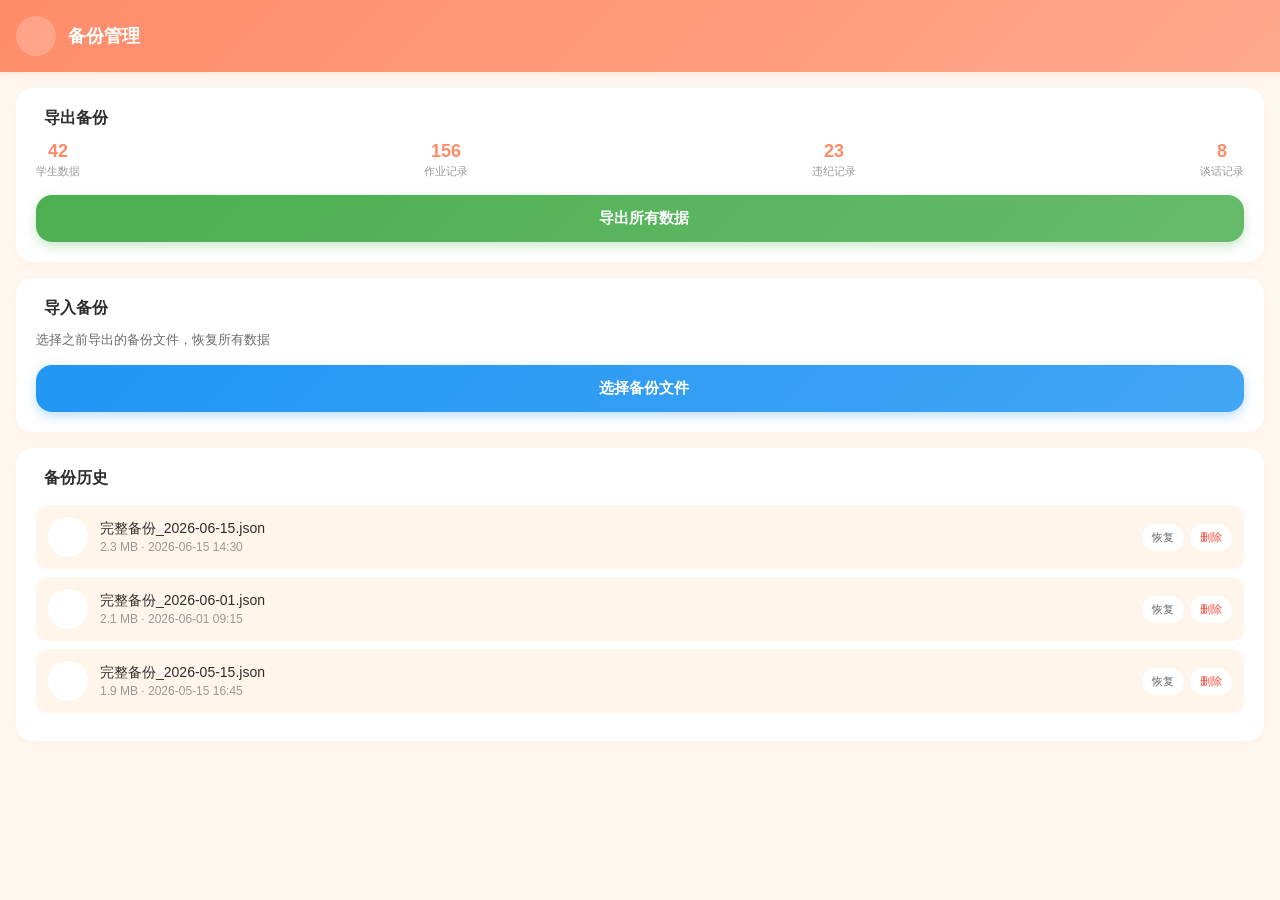
==== backup.html @ 22a463e9 "班级助手初始版本 - 温暖橙黄风格" ====
<!DOCTYPE html>
<html lang="zh-CN">
<head>
  <meta charset="UTF-8">
  <meta name="viewport" content="width=device-width, initial-scale=1.0, maximum-scale=1.0, user-scalable=no">
  <title>班级助手 - 备份管理</title>
  <script src="https://lf-code-agent.coze.cn/obj/x-ai-cn/cdn/lucide/lucide-1.11.0.min.js"></script>
  <style>
    * { margin: 0; padding: 0; box-sizing: border-box; }
    :root {
      --primary: #FF8C69; --primary-light: #FFA88C;
      --bg: #FFF8F0; --bg-card: #FFFFFF; --bg-cream: #FFF5EB;
      --text-primary: #2D2D2D; --text-secondary: #6B6B6B; --text-muted: #999999;
      --border: #FFE8D6; --success: #4CAF50; --warning: #FF9800; --error: #F44336;
      --info: #2196F3; --shadow: 0 2px 12px rgba(255, 140, 105, 0.08);
      --radius: 16px; --radius-sm: 12px;
    }
    body {
      font-family: -apple-system, BlinkMacSystemFont, "Segoe UI", Roboto, sans-serif;
      background: var(--bg); color: var(--text-primary); min-height: 100vh; padding-bottom: 80px;
    }
    .header {
      position: sticky; top: 0; z-index: 100;
      background: linear-gradient(135deg, var(--primary) 0%, var(--primary-light) 100%);
      padding: 16px; display: flex; align-items: center; justify-content: space-between;
      box-shadow: 0 2px 8px rgba(255, 140, 105, 0.2);
    }
    .header-left { display: flex; align-items: center; gap: 12px; }
    .back-btn {
      width: 40px; height: 40px; border-radius: 50%;
      background: rgba(255, 255, 255, 0.2); border: none;
      color: white; display: flex; align-items: center; justify-content: center; cursor: pointer;
    }
    .header-title { color: white; font-size: 18px; font-weight: 600; }
    .content { padding: 16px; }
    .backup-card {
      background: var(--bg-card); border-radius: var(--radius);
      padding: 20px; margin-bottom: 16px; box-shadow: var(--shadow);
    }
    .card-title { font-size: 16px; font-weight: 600; margin-bottom: 12px; display: flex; align-items: center; gap: 8px; }
    .backup-info { display: flex; align-items: center; justify-content: space-between; margin-bottom: 16px; }
    .info-item { text-align: center; }
    .info-value { font-size: 18px; font-weight: 700; color: var(--primary); }
    .info-label { font-size: 11px; color: var(--text-muted); margin-top: 2px; }
    .btn-backup {
      width: 100%; padding: 14px; border: none; border-radius: var(--radius);
      font-size: 15px; font-weight: 600; cursor: pointer;
      display: flex; align-items: center; justify-content: center; gap: 8px;
    }
    .btn-export {
      background: linear-gradient(135deg, var(--success) 0%, #66BB6A 100%);
      color: white; box-shadow: 0 4px 12px rgba(76, 175, 80, 0.3);
    }
    .btn-import {
      background: linear-gradient(135deg, var(--info) 0%, #42A5F5 100%);
      color: white; box-shadow: 0 4px 12px rgba(33, 150, 243, 0.3);
    }
    .backup-list { margin-top: 16px; }
    .backup-item {
      display: flex; align-items: center; gap: 12px; padding: 12px;
      background: var(--bg-cream); border-radius: var(--radius-sm); margin-bottom: 8px;
    }
    .backup-icon {
      width: 40px; height: 40px; border-radius: 50%;
      background: var(--bg-card); display: flex; align-items: center; justify-content: center;
    }
    .backup-details { flex: 1; }
    .backup-name { font-size: 14px; font-weight: 500; }
    .backup-meta { font-size: 12px; color: var(--text-muted); margin-top: 2px; }
    .backup-actions { display: flex; gap: 6px; }
    .backup-btn {
      padding: 6px 10px; border: none; background: var(--bg-card);
      border-radius: 14px; font-size: 11px; color: var(--text-secondary); cursor: pointer;
    }
    .backup-btn.danger { color: var(--error); }
  </style>
</head>
<body>
  <header class="header">
    <div class="header-left">
      <button class="back-btn" onclick="history.back()">
        <i data-lucide="arrow-left" class="w-5 h-5"></i>
      </button>
      <div class="header-title">备份管理</div>
    </div>
  </header>

  <div class="content">
    <div class="backup-card">
      <div class="card-title">
        <i data-lucide="download" class="w-5 h-5" style="color: var(--success);"></i>
        导出备份
      </div>
      <div class="backup-info">
        <div class="info-item">
          <div class="info-value">42</div>
          <div class="info-label">学生数据</div>
        </div>
        <div class="info-item">
          <div class="info-value">156</div>
          <div class="info-label">作业记录</div>
        </div>
        <div class="info-item">
          <div class="info-value">23</div>
          <div class="info-label">违纪记录</div>
        </div>
        <div class="info-item">
          <div class="info-value">8</div>
          <div class="info-label">谈话记录</div>
        </div>
      </div>
      <button class="btn-backup btn-export" onclick="exportBackup()">
        <i data-lucide="download" class="w-5 h-5"></i>
        导出所有数据
      </button>
    </div>

    <div class="backup-card">
      <div class="card-title">
        <i data-lucide="upload" class="w-5 h-5" style="color: var(--info);"></i>
        导入备份
      </div>
      <p style="font-size: 13px; color: var(--text-secondary); margin-bottom: 16px;">
        选择之前导出的备份文件，恢复所有数据
      </p>
      <button class="btn-backup btn-import" onclick="importBackup()">
        <i data-lucide="upload" class="w-5 h-5"></i>
        选择备份文件
      </button>
    </div>

    <div class="backup-card">
      <div class="card-title">
        <i data-lucide="history" class="w-5 h-5" style="color: var(--primary);"></i>
        备份历史
      </div>
      <div class="backup-list">
        <div class="backup-item">
          <div class="backup-icon">
            <i data-lucide="file-archive" class="w-5 h-5" style="color: var(--success);"></i>
          </div>
          <div class="backup-details">
            <div class="backup-name">完整备份_2026-06-15.json</div>
            <div class="backup-meta">2.3 MB · 2026-06-15 14:30</div>
          </div>
          <div class="backup-actions">
            <button class="backup-btn">恢复</button>
            <button class="backup-btn danger">删除</button>
          </div>
        </div>
        <div class="backup-item">
          <div class="backup-icon">
            <i data-lucide="file-archive" class="w-5 h-5" style="color: var(--success);"></i>
          </div>
          <div class="backup-details">
            <div class="backup-name">完整备份_2026-06-01.json</div>
            <div class="backup-meta">2.1 MB · 2026-06-01 09:15</div>
          </div>
          <div class="backup-actions">
            <button class="backup-btn">恢复</button>
            <button class="backup-btn danger">删除</button>
          </div>
        </div>
        <div class="backup-item">
          <div class="backup-icon">
            <i data-lucide="file-archive" class="w-5 h-5" style="color: var(--success);"></i>
          </div>
          <div class="backup-details">
            <div class="backup-name">完整备份_2026-05-15.json</div>
            <div class="backup-meta">1.9 MB · 2026-05-15 16:45</div>
          </div>
          <div class="backup-actions">
            <button class="backup-btn">恢复</button>
            <button class="backup-btn danger">删除</button>
          </div>
        </div>
      </div>
    </div>
  </div>

  <script>
    lucide.createIcons();
    function exportBackup() { alert('导出备份功能：将数据保存为 JSON 文件'); }
    function importBackup() { alert('导入备份功能：选择 JSON 文件恢复数据'); }
  </script>
</body>
</html>
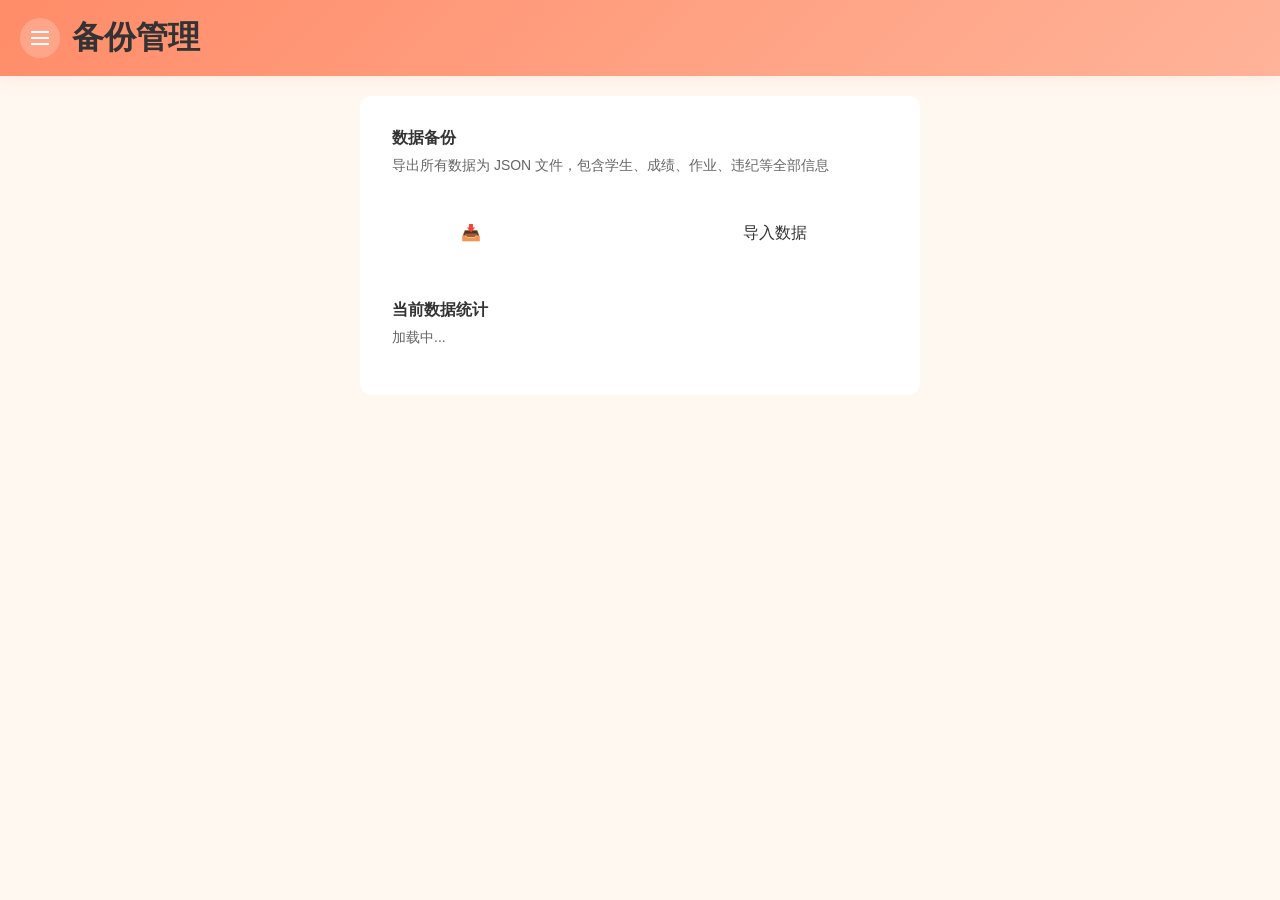
==== commit 184227cc: "实现所有功能模块：工作留痕、谈话记录、排座位、备份管理" ====
--- a/backup.html
+++ b/backup.html
@@ -2,186 +2,159 @@
 <html lang="zh-CN">
 <head>
   <meta charset="UTF-8">
-  <meta name="viewport" content="width=device-width, initial-scale=1.0, maximum-scale=1.0, user-scalable=no">
-  <title>班级助手 - 备份管理</title>
-  <script src="https://lf-code-agent.coze.cn/obj/x-ai-cn/cdn/lucide/lucide-1.11.0.min.js"></script>
+  <meta name="viewport" content="width=device-width, initial-scale=1.0">
+  <title>备份管理 - 班级助手</title>
+  <link rel="stylesheet" href="css/style.css">
   <style>
-    * { margin: 0; padding: 0; box-sizing: border-box; }
-    :root {
-      --primary: #FF8C69; --primary-light: #FFA88C;
-      --bg: #FFF8F0; --bg-card: #FFFFFF; --bg-cream: #FFF5EB;
-      --text-primary: #2D2D2D; --text-secondary: #6B6B6B; --text-muted: #999999;
-      --border: #FFE8D6; --success: #4CAF50; --warning: #FF9800; --error: #F44336;
-      --info: #2196F3; --shadow: 0 2px 12px rgba(255, 140, 105, 0.08);
-      --radius: 16px; --radius-sm: 12px;
-    }
-    body {
-      font-family: -apple-system, BlinkMacSystemFont, "Segoe UI", Roboto, sans-serif;
-      background: var(--bg); color: var(--text-primary); min-height: 100vh; padding-bottom: 80px;
-    }
-    .header {
-      position: sticky; top: 0; z-index: 100;
-      background: linear-gradient(135deg, var(--primary) 0%, var(--primary-light) 100%);
-      padding: 16px; display: flex; align-items: center; justify-content: space-between;
-      box-shadow: 0 2px 8px rgba(255, 140, 105, 0.2);
-    }
-    .header-left { display: flex; align-items: center; gap: 12px; }
-    .back-btn {
-      width: 40px; height: 40px; border-radius: 50%;
-      background: rgba(255, 255, 255, 0.2); border: none;
-      color: white; display: flex; align-items: center; justify-content: center; cursor: pointer;
-    }
-    .header-title { color: white; font-size: 18px; font-weight: 600; }
-    .content { padding: 16px; }
-    .backup-card {
-      background: var(--bg-card); border-radius: var(--radius);
-      padding: 20px; margin-bottom: 16px; box-shadow: var(--shadow);
-    }
-    .card-title { font-size: 16px; font-weight: 600; margin-bottom: 12px; display: flex; align-items: center; gap: 8px; }
-    .backup-info { display: flex; align-items: center; justify-content: space-between; margin-bottom: 16px; }
-    .info-item { text-align: center; }
-    .info-value { font-size: 18px; font-weight: 700; color: var(--primary); }
-    .info-label { font-size: 11px; color: var(--text-muted); margin-top: 2px; }
-    .btn-backup {
-      width: 100%; padding: 14px; border: none; border-radius: var(--radius);
-      font-size: 15px; font-weight: 600; cursor: pointer;
-      display: flex; align-items: center; justify-content: center; gap: 8px;
-    }
-    .btn-export {
-      background: linear-gradient(135deg, var(--success) 0%, #66BB6A 100%);
-      color: white; box-shadow: 0 4px 12px rgba(76, 175, 80, 0.3);
-    }
-    .btn-import {
-      background: linear-gradient(135deg, var(--info) 0%, #42A5F5 100%);
-      color: white; box-shadow: 0 4px 12px rgba(33, 150, 243, 0.3);
-    }
-    .backup-list { margin-top: 16px; }
-    .backup-item {
-      display: flex; align-items: center; gap: 12px; padding: 12px;
-      background: var(--bg-cream); border-radius: var(--radius-sm); margin-bottom: 8px;
-    }
-    .backup-icon {
-      width: 40px; height: 40px; border-radius: 50%;
-      background: var(--bg-card); display: flex; align-items: center; justify-content: center;
-    }
-    .backup-details { flex: 1; }
-    .backup-name { font-size: 14px; font-weight: 500; }
-    .backup-meta { font-size: 12px; color: var(--text-muted); margin-top: 2px; }
-    .backup-actions { display: flex; gap: 6px; }
-    .backup-btn {
-      padding: 6px 10px; border: none; background: var(--bg-card);
-      border-radius: 14px; font-size: 11px; color: var(--text-secondary); cursor: pointer;
-    }
-    .backup-btn.danger { color: var(--error); }
+    .backup-container { background: white; border-radius: 12px; padding: 16px; }
+    .backup-actions { display: flex; gap: 12px; margin-bottom: 24px; }
+    .backup-btn { flex: 1; padding: 16px; border: none; border-radius: 8px; font-size: 16px; cursor: pointer; transition: all 0.2s; }
+    .export-btn { background: var(--primary-color); color: white; }
+    .import-btn { background: var(--bg-color); color: var(--text-primary); }
+    .backup-btn:hover { transform: translateY(-2px); }
+    .backup-info { padding: 16px; background: var(--bg-color); border-radius: 8px; margin-bottom: 16px; }
+    .backup-info h4 { margin: 0 0 8px 0; color: var(--text-primary); }
+    .backup-info p { margin: 0; color: var(--text-secondary); font-size: 14px; }
   </style>
 </head>
 <body>
-  <header class="header">
-    <div class="header-left">
-      <button class="back-btn" onclick="history.back()">
-        <i data-lucide="arrow-left" class="w-5 h-5"></i>
-      </button>
-      <div class="header-title">备份管理</div>
-    </div>
-  </header>
-
-  <div class="content">
-    <div class="backup-card">
-      <div class="card-title">
-        <i data-lucide="download" class="w-5 h-5" style="color: var(--success);"></i>
-        导出备份
-      </div>
-      <div class="backup-info">
-        <div class="info-item">
-          <div class="info-value">42</div>
-          <div class="info-label">学生数据</div>
-        </div>
-        <div class="info-item">
-          <div class="info-value">156</div>
-          <div class="info-label">作业记录</div>
-        </div>
-        <div class="info-item">
-          <div class="info-value">23</div>
-          <div class="info-label">违纪记录</div>
-        </div>
-        <div class="info-item">
-          <div class="info-value">8</div>
-          <div class="info-label">谈话记录</div>
+  <div class="app">
+    <header class="app-header">
+      <div class="header-content">
+        <div class="header-left">
+          <button class="menu-btn" onclick="toggleSidebar()">
+            <svg width="24" height="24" viewBox="0 0 24 24" fill="none" stroke="currentColor" stroke-width="2">
+              <line x1="3" y1="12" x2="21" y2="12"></line>
+              <line x1="3" y1="6" x2="21" y2="6"></line>
+              <line x1="3" y1="18" x2="21" y2="18"></line>
+            </svg>
+          </button>
+          <h1 class="app-title">备份管理</h1>
         </div>
       </div>
-      <button class="btn-backup btn-export" onclick="exportBackup()">
-        <i data-lucide="download" class="w-5 h-5"></i>
-        导出所有数据
-      </button>
-    </div>
+    </header>
 
-    <div class="backup-card">
-      <div class="card-title">
-        <i data-lucide="upload" class="w-5 h-5" style="color: var(--info);"></i>
-        导入备份
+    <aside class="sidebar" id="sidebar">
+      <div class="sidebar-header">
+        <h2>班级助手</h2>
+        <p class="subtitle">绿茵校园·智慧班级</p>
       </div>
-      <p style="font-size: 13px; color: var(--text-secondary); margin-bottom: 16px;">
-        选择之前导出的备份文件，恢复所有数据
-      </p>
-      <button class="btn-backup btn-import" onclick="importBackup()">
-        <i data-lucide="upload" class="w-5 h-5"></i>
-        选择备份文件
-      </button>
-    </div>
-
-    <div class="backup-card">
-      <div class="card-title">
-        <i data-lucide="history" class="w-5 h-5" style="color: var(--primary);"></i>
-        备份历史
-      </div>
-      <div class="backup-list">
-        <div class="backup-item">
-          <div class="backup-icon">
-            <i data-lucide="file-archive" class="w-5 h-5" style="color: var(--success);"></i>
-          </div>
-          <div class="backup-details">
-            <div class="backup-name">完整备份_2026-06-15.json</div>
-            <div class="backup-meta">2.3 MB · 2026-06-15 14:30</div>
-          </div>
-          <div class="backup-actions">
-            <button class="backup-btn">恢复</button>
-            <button class="backup-btn danger">删除</button>
-          </div>
+      <nav class="sidebar-nav">
+        <div class="nav-section">
+          <div class="nav-title">主功能</div>
+          <a href="index.html" class="nav-item"><span class="nav-icon"></span><span>主页信息</span></a>
+          <a href="students.html" class="nav-item"><span class="nav-icon">👨‍🎓</span><span>学生管理</span></a>
+          <a href="grades.html" class="nav-item"><span class="nav-icon">📈</span><span>成绩分析</span></a>
+          <a href="discipline.html" class="nav-item"><span class="nav-icon">⚖️</span><span>违纪统计</span></a>
+          <a href="homework.html" class="nav-item"><span class="nav-icon">📚</span><span>作业管理</span></a>
+          <a href="leave.html" class="nav-item"><span class="nav-icon">🗓️</span><span>请销假</span></a>
         </div>
-        <div class="backup-item">
-          <div class="backup-icon">
-            <i data-lucide="file-archive" class="w-5 h-5" style="color: var(--success);"></i>
-          </div>
-          <div class="backup-details">
-            <div class="backup-name">完整备份_2026-06-01.json</div>
-            <div class="backup-meta">2.1 MB · 2026-06-01 09:15</div>
-          </div>
-          <div class="backup-actions">
-            <button class="backup-btn">恢复</button>
-            <button class="backup-btn danger">删除</button>
-          </div>
+        <div class="nav-section">
+          <div class="nav-title">教学记录</div>
+          <a href="worklog.html" class="nav-item"><span class="nav-icon">📝</span><span>工作留痕</span></a>
+          <a href="talks.html" class="nav-item"><span class="nav-icon">💬</span><span>谈话记录</span></a>
+          <a href="seating.html" class="nav-item"><span class="nav-icon">🪑</span><span>排座位</span></a>
         </div>
-        <div class="backup-item">
-          <div class="backup-icon">
-            <i data-lucide="file-archive" class="w-5 h-5" style="color: var(--success);"></i>
-          </div>
-          <div class="backup-details">
-            <div class="backup-name">完整备份_2026-05-15.json</div>
-            <div class="backup-meta">1.9 MB · 2026-05-15 16:45</div>
-          </div>
-          <div class="backup-actions">
-            <button class="backup-btn">恢复</button>
-            <button class="backup-btn danger">删除</button>
+        <div class="nav-section">
+          <div class="nav-title">AI 助手</div>
+          <a href="ai-prepare.html" class="nav-item"><span class="nav-icon"></span><span>智能备课</span></a>
+          <a href="ai-analysis.html" class="nav-item"><span class="nav-icon"></span><span>学情分析</span></a>
+          <a href="ai-comment.html" class="nav-item"><span class="nav-icon">✍️</span><span>评语生成</span></a>
+        </div>
+      </nav>
+      <div class="sidebar-footer">
+        <div class="teacher-info">
+          <div class="teacher-avatar" id="teacherAvatar">李</div>
+          <div>
+            <div class="teacher-name" id="teacherName">李老师</div>
+            <div class="teacher-role" id="teacherRole">班主任</div>
           </div>
         </div>
       </div>
-    </div>
+    </aside>
+
+    <div class="sidebar-overlay" id="sidebarOverlay" onclick="toggleSidebar()"></div>
+
+    <main class="main-content">
+      <div class="backup-container">
+        <div class="backup-info">
+          <h4>数据备份</h4>
+          <p>导出所有数据为 JSON 文件，包含学生、成绩、作业、违纪等全部信息</p>
+        </div>
+        
+        <div class="backup-actions">
+          <button class="backup-btn export-btn" onclick="exportData()">📥 导出数据</button>
+          <button class="backup-btn import-btn" onclick="importData()"> 导入数据</button>
+        </div>
+
+        <div class="backup-info">
+          <h4>当前数据统计</h4>
+          <p id="statsInfo">加载中...</p>
+        </div>
+      </div>
+    </main>
   </div>
 
+  <script src="js/data.js"></script>
   <script>
-    lucide.createIcons();
-    function exportBackup() { alert('导出备份功能：将数据保存为 JSON 文件'); }
-    function importBackup() { alert('导入备份功能：选择 JSON 文件恢复数据'); }
+    if (!classData.className || !classData.teacherName) {
+      window.location.href = 'setup.html';
+    }
+
+    function updatePage() {
+      document.getElementById('teacherName').textContent = (classData.teacherName || '老师') + '老师';
+      document.getElementById('teacherRole').textContent = classData.className || '班主任';
+      document.getElementById('teacherAvatar').textContent = (classData.teacherName || '老')[0];
+      
+      const stats = `学生：${classData.students.length} 人 | 成绩：${classData.grades.length} 条 | 作业：${classData.homework.length} 份 | 违纪：${classData.discipline.length} 条`;
+      document.getElementById('statsInfo').textContent = stats;
+    }
+
+    function exportData() {
+      const dataStr = JSON.stringify(classData, null, 2);
+      const blob = new Blob([dataStr], { type: 'application/json' });
+      const url = URL.createObjectURL(blob);
+      const a = document.createElement('a');
+      a.href = url;
+      a.download = `班级助手备份_${new Date().toISOString().split('T')[0]}.json`;
+      a.click();
+      URL.revokeObjectURL(url);
+      alert('数据已导出');
+    }
+
+    function importData() {
+      const input = document.createElement('input');
+      input.type = 'file';
+      input.accept = '.json';
+      input.onchange = (e) => {
+        const file = e.target.files[0];
+        if (!file) return;
+        
+        const reader = new FileReader();
+        reader.onload = (event) => {
+          try {
+            const data = JSON.parse(event.target.result);
+            if (confirm('导入数据将覆盖当前所有数据，确定继续？')) {
+              classData = data;
+              saveData();
+              alert('数据导入成功');
+              updatePage();
+            }
+          } catch (err) {
+            alert('导入失败：文件格式错误');
+          }
+        };
+        reader.readAsText(file);
+      };
+      input.click();
+    }
+
+    function toggleSidebar() {
+      document.getElementById('sidebar').classList.toggle('active');
+      document.getElementById('sidebarOverlay').classList.toggle('active');
+    }
+
+    updatePage();
   </script>
 </body>
 </html>
--- a/css/style.css
+++ b/css/style.css
@@ -0,0 +1,439 @@
+* {
+  margin: 0;
+  padding: 0;
+  box-sizing: border-box;
+}
+
+body {
+  font-family: -apple-system, BlinkMacSystemFont, 'Segoe UI', Roboto, 'Helvetica Neue', Arial, sans-serif;
+  background: var(--bg-primary);
+  color: var(--text-primary);
+  min-height: 100vh;
+}
+
+:root {
+  --primary: #FF8C69;
+  --primary-light: #FFB399;
+  --primary-dark: #E67350;
+  --bg-primary: #FFF8F0;
+  --bg-card: #FFFFFF;
+  --text-primary: #333333;
+  --text-secondary: #666666;
+  --text-muted: #999999;
+  --border: #FFE8D9;
+  --success: #5FB878;
+  --warning: #FFB347;
+  --danger: #FF6B6B;
+  --radius-sm: 8px;
+  --radius-md: 12px;
+  --radius-lg: 16px;
+  --radius-xl: 20px;
+  --shadow-sm: 0 2px 8px rgba(255, 140, 105, 0.08);
+  --shadow-md: 0 4px 16px rgba(255, 140, 105, 0.12);
+  --shadow-lg: 0 8px 32px rgba(255, 140, 105, 0.16);
+}
+
+.app {
+  min-height: 100vh;
+  position: relative;
+}
+
+.app-header {
+  background: linear-gradient(135deg, var(--primary) 0%, var(--primary-light) 100%);
+  padding: 16px 20px;
+  position: sticky;
+  top: 0;
+  z-index: 100;
+  box-shadow: var(--shadow-md);
+}
+
+.header-content {
+  display: flex;
+  justify-content: space-between;
+  align-items: center;
+}
+
+.header-left {
+  display: flex;
+  align-items: center;
+  gap: 12px;
+}
+
+.menu-btn {
+  width: 40px;
+  height: 40px;
+  border-radius: 50%;
+  background: rgba(255, 255, 255, 0.2);
+  border: none;
+  color: white;
+  display: flex;
+  align-items: center;
+  justify-content: center;
+  cursor: pointer;
+  transition: all 0.3s;
+}
+
+.menu-btn:hover {
+  background: rgba(255, 255, 255, 0.3);
+}
+
+.header-title {
+  color: white;
+  font-size: 18px;
+  font-weight: 600;
+}
+
+.header-subtitle {
+  color: rgba(255, 255, 255, 0.85);
+  font-size: 12px;
+  margin-top: 2px;
+}
+
+.header-right {
+  display: flex;
+  gap: 8px;
+}
+
+.header-btn {
+  width: 40px;
+  height: 40px;
+  border-radius: 50%;
+  background: rgba(255, 255, 255, 0.2);
+  border: none;
+  color: white;
+  display: flex;
+  align-items: center;
+  justify-content: center;
+  cursor: pointer;
+  transition: all 0.3s;
+}
+
+.header-btn:hover {
+  background: rgba(255, 255, 255, 0.3);
+}
+
+.sidebar-overlay {
+  position: fixed;
+  top: 0;
+  left: 0;
+  right: 0;
+  bottom: 0;
+  background: rgba(0, 0, 0, 0.5);
+  z-index: 200;
+  opacity: 0;
+  visibility: hidden;
+  transition: all 0.3s;
+}
+
+.sidebar-overlay.active {
+  opacity: 1;
+  visibility: visible;
+}
+
+.sidebar {
+  position: fixed;
+  top: 0;
+  left: -320px;
+  width: 300px;
+  height: 100%;
+  background: var(--bg-card);
+  z-index: 201;
+  transition: left 0.3s ease;
+  overflow-y: auto;
+}
+
+.sidebar.active {
+  left: 0;
+}
+
+.sidebar-header {
+  background: linear-gradient(135deg, var(--primary) 0%, var(--primary-light) 100%);
+  padding: 24px 20px;
+  color: white;
+}
+
+.sidebar-title {
+  font-size: 20px;
+  font-weight: 700;
+  margin-bottom: 4px;
+}
+
+.sidebar-subtitle {
+  font-size: 12px;
+  opacity: 0.9;
+  margin-bottom: 16px;
+}
+
+.class-selector {
+  background: rgba(255, 255, 255, 0.2);
+  border-radius: var(--radius-sm);
+  padding: 12px;
+  backdrop-filter: blur(10px);
+}
+
+.class-name {
+  font-size: 14px;
+  font-weight: 600;
+  margin-bottom: 4px;
+}
+
+.class-stats {
+  font-size: 12px;
+  opacity: 0.9;
+}
+
+.edit-btn {
+  width: 100%;
+  margin-top: 8px;
+  padding: 8px;
+  background: rgba(255, 255, 255, 0.3);
+  border: none;
+  border-radius: var(--radius-sm);
+  color: white;
+  font-size: 12px;
+  cursor: pointer;
+}
+
+.sidebar-nav {
+  padding: 16px 0;
+}
+
+.nav-section {
+  margin-bottom: 16px;
+}
+
+.nav-title {
+  padding: 8px 20px;
+  font-size: 12px;
+  color: var(--text-muted);
+  font-weight: 600;
+  text-transform: uppercase;
+}
+
+.nav-item {
+  display: flex;
+  align-items: center;
+  gap: 12px;
+  padding: 12px 20px;
+  color: var(--text-primary);
+  text-decoration: none;
+  transition: all 0.3s;
+}
+
+.nav-item:hover {
+  background: var(--bg-primary);
+}
+
+.nav-item.active {
+  background: linear-gradient(90deg, rgba(255, 140, 105, 0.1) 0%, transparent 100%);
+  color: var(--primary);
+  border-left: 3px solid var(--primary);
+}
+
+.nav-icon {
+  font-size: 18px;
+}
+
+.sidebar-footer {
+  padding: 20px;
+  border-top: 1px solid var(--border);
+}
+
+.teacher-info {
+  display: flex;
+  align-items: center;
+  gap: 12px;
+  margin-bottom: 16px;
+}
+
+.teacher-avatar {
+  width: 40px;
+  height: 40px;
+  border-radius: 50%;
+  background: var(--primary);
+  color: white;
+  display: flex;
+  align-items: center;
+  justify-content: center;
+  font-weight: 600;
+}
+
+.teacher-name {
+  font-size: 14px;
+  font-weight: 600;
+}
+
+.teacher-role {
+  font-size: 12px;
+  color: var(--text-muted);
+}
+
+.footer-actions {
+  display: flex;
+  flex-direction: column;
+  gap: 8px;
+}
+
+.action-btn {
+  width: 100%;
+  padding: 10px;
+  background: var(--bg-primary);
+  border: 1px solid var(--border);
+  border-radius: var(--radius-sm);
+  color: var(--text-primary);
+  font-size: 13px;
+  cursor: pointer;
+  transition: all 0.3s;
+}
+
+.action-btn:hover {
+  background: var(--border);
+}
+
+.logout-btn {
+  color: var(--danger);
+}
+
+.main-content {
+  padding: 20px;
+  max-width: 600px;
+  margin: 0 auto;
+}
+
+.search-bar {
+  display: flex;
+  gap: 8px;
+  margin-bottom: 16px;
+}
+
+.search-bar input {
+  flex: 1;
+  padding: 12px 16px;
+  border: 1px solid var(--border);
+  border-radius: var(--radius-md);
+  font-size: 14px;
+  background: var(--bg-card);
+}
+
+.search-bar input:focus {
+  outline: none;
+  border-color: var(--primary);
+}
+
+.search-btn {
+  width: 44px;
+  height: 44px;
+  border-radius: var(--radius-md);
+  background: var(--primary);
+  border: none;
+  color: white;
+  display: flex;
+  align-items: center;
+  justify-content: center;
+  cursor: pointer;
+}
+
+.filter-tabs {
+  display: flex;
+  gap: 8px;
+  margin-bottom: 16px;
+  overflow-x: auto;
+  padding-bottom: 8px;
+}
+
+.filter-tab {
+  padding: 8px 16px;
+  background: var(--bg-card);
+  border: 1px solid var(--border);
+  border-radius: var(--radius-md);
+  font-size: 13px;
+  cursor: pointer;
+  white-space: nowrap;
+}
+
+.filter-tab.active {
+  background: var(--primary);
+  color: white;
+  border-color: var(--primary);
+}
+
+.student-list {
+  display: flex;
+  flex-direction: column;
+  gap: 12px;
+}
+
+.student-card {
+  background: var(--bg-card);
+  border-radius: var(--radius-lg);
+  padding: 16px;
+  box-shadow: var(--shadow-sm);
+  display: flex;
+  align-items: center;
+  gap: 12px;
+}
+
+.student-avatar {
+  width: 48px;
+  height: 48px;
+  border-radius: 50%;
+  background: linear-gradient(135deg, var(--primary) 0%, var(--primary-light) 100%);
+  color: white;
+  display: flex;
+  align-items: center;
+  justify-content: center;
+  font-weight: 600;
+  font-size: 18px;
+}
+
+.student-info {
+  flex: 1;
+}
+
+.student-name {
+  font-size: 15px;
+  font-weight: 600;
+  margin-bottom: 4px;
+}
+
+.student-meta {
+  display: flex;
+  gap: 12px;
+  font-size: 12px;
+  color: var(--text-muted);
+}
+
+.student-group {
+  background: var(--bg-primary);
+  padding: 2px 8px;
+  border-radius: var(--radius-sm);
+}
+
+.student-actions {
+  display: flex;
+  gap: 8px;
+}
+
+.action-btn-small {
+  padding: 6px 12px;
+  background: var(--bg-primary);
+  border: 1px solid var(--border);
+  border-radius: var(--radius-sm);
+  font-size: 12px;
+  cursor: pointer;
+}
+
+.action-btn-small.danger {
+  color: var(--danger);
+  border-color: var(--danger);
+}
+
+.action-btn-small:hover {
+  background: var(--border);
+}
+
+@media (max-width: 380px) {
+  .stats-grid {
+    grid-template-columns: 1fr;
+  }
+}
